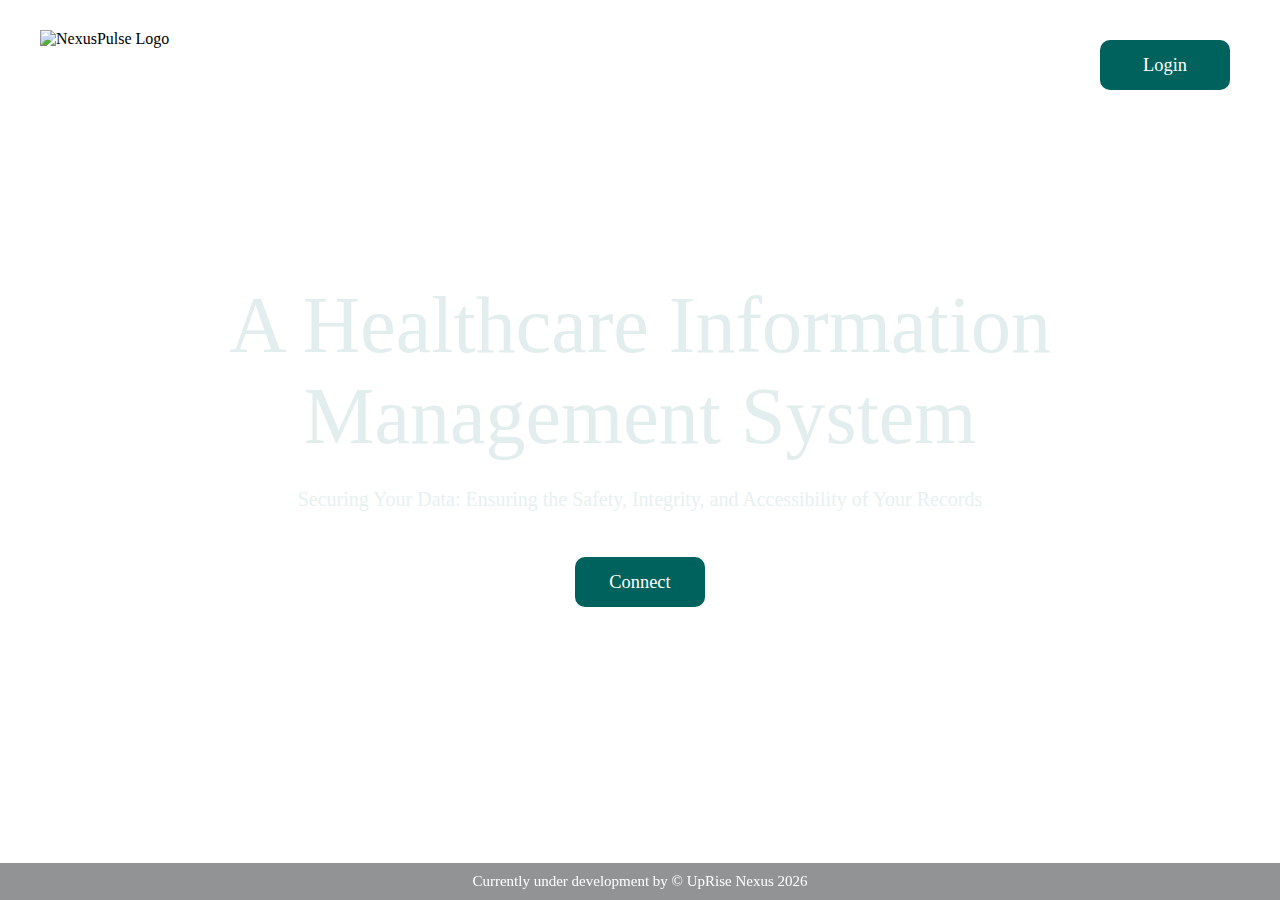
==== html/index.html @ 18b8d8aa "merged js files" ====
<!DOCTYPE html>
<html lang="en">
<head>
    <meta charset="UTF-8">
    <meta name="viewport" content="width=device-width, initial-scale=1.0">
    <title>NexusPulse</title>
    <link rel="stylesheet" href="../styles/style.css">
    <script src="../script.js" defer></script>
</head>
<body class="landing-page">
    <div class="background">
        <div class="container">
            <header class="header">
                <img src="../images/logo4.png" alt="NexusPulse Logo">
                <button class="login-form">Login</button>
            </header>
        
            <div class="content">
                <p class="hero">A Healthcare Information <br> Management System</p>
                <p class="sub-hero">Securing Your Data: Ensuring the Safety, Integrity, and Accessibility of Your Records</p>
                <button class="connect-button">Connect</button>
            </div>
        </div>
    </div>

    <footer class="footer">
        <p>Currently under development by © UpRise Nexus <script>document.write( new Date().getFullYear() );</script></p>
    </footer>

</body>
</html>
---- styles/style.css ----
@font-face {
    font-family: playfair;
    src: url(../fonts/PlayfairDisplay-Regular.ttf)
}

@font-face {
    font-family: sofia;
    src: url(../fonts/sofiapro-light.otf);
}


* {
    box-sizing: border-box;
    margin: 0;
    padding: 0;
}

header {
    display: flex;
    justify-content: space-between;
    padding: 30px 40px;
}

.landing-page {
    font-family: sofia;
  
    
}

.landing-page .container {
    height: 100vh;
}

.nexus-pulse {
    font-family: playfair;
    letter-spacing: -4px;
    font-size: 3em;
    color: #E1EEED;
}

header img {
    width: 230px;
}

.landing-page button {
    border-radius: 10px;
    font-size: 1.15em;
    width: 130px;
    height: 50px;
    font-family: sofia;
    font-weight: lighter;
    border-style: none;
    margin: 10px;
}

.register-button,
.login-form {
    background-color: #00625C;
    color: #ffffff;
}

.connect-button:hover,
.login-form:hover {
    background-color: #00524D; 
    cursor: pointer;
}

.content {
    margin-top: 150px;
    display: flex;
    flex-direction: column;
    text-align: center;
    color: #E1EEED;
    align-items: center;
}

.hero {
    font-family: playfair;
    font-weight: 500;
    margin-bottom: 10px;
    font-size: 5em;
}

.sub-hero {
    margin-bottom: 20px;
    font-size: 1.25em;
    padding: 16px;
    opacity: 80%;
}

.connect-button {
    width: 200px;
    background-color: #00625C;
    color: #FFFFFF;
}

.bottom-content {
    height: fit-content;
    background-color: #ffffff;
    display: flex;
    gap: 20px;
    justify-content: space-around;
}

.footer {
    position: fixed;
    bottom: 0;
    text-align: center;
    width: 100%;
    height: auto;
    background-color: #282d2e83;
    padding: 10px;
    color: #ffffff;
    font-size: 15px;
}

.background {
    background: url(../images/bg2.png);
    background-size: cover;
    background-blend-mode: overlay;
    background-attachment: fixed;
    background-position: center;
}
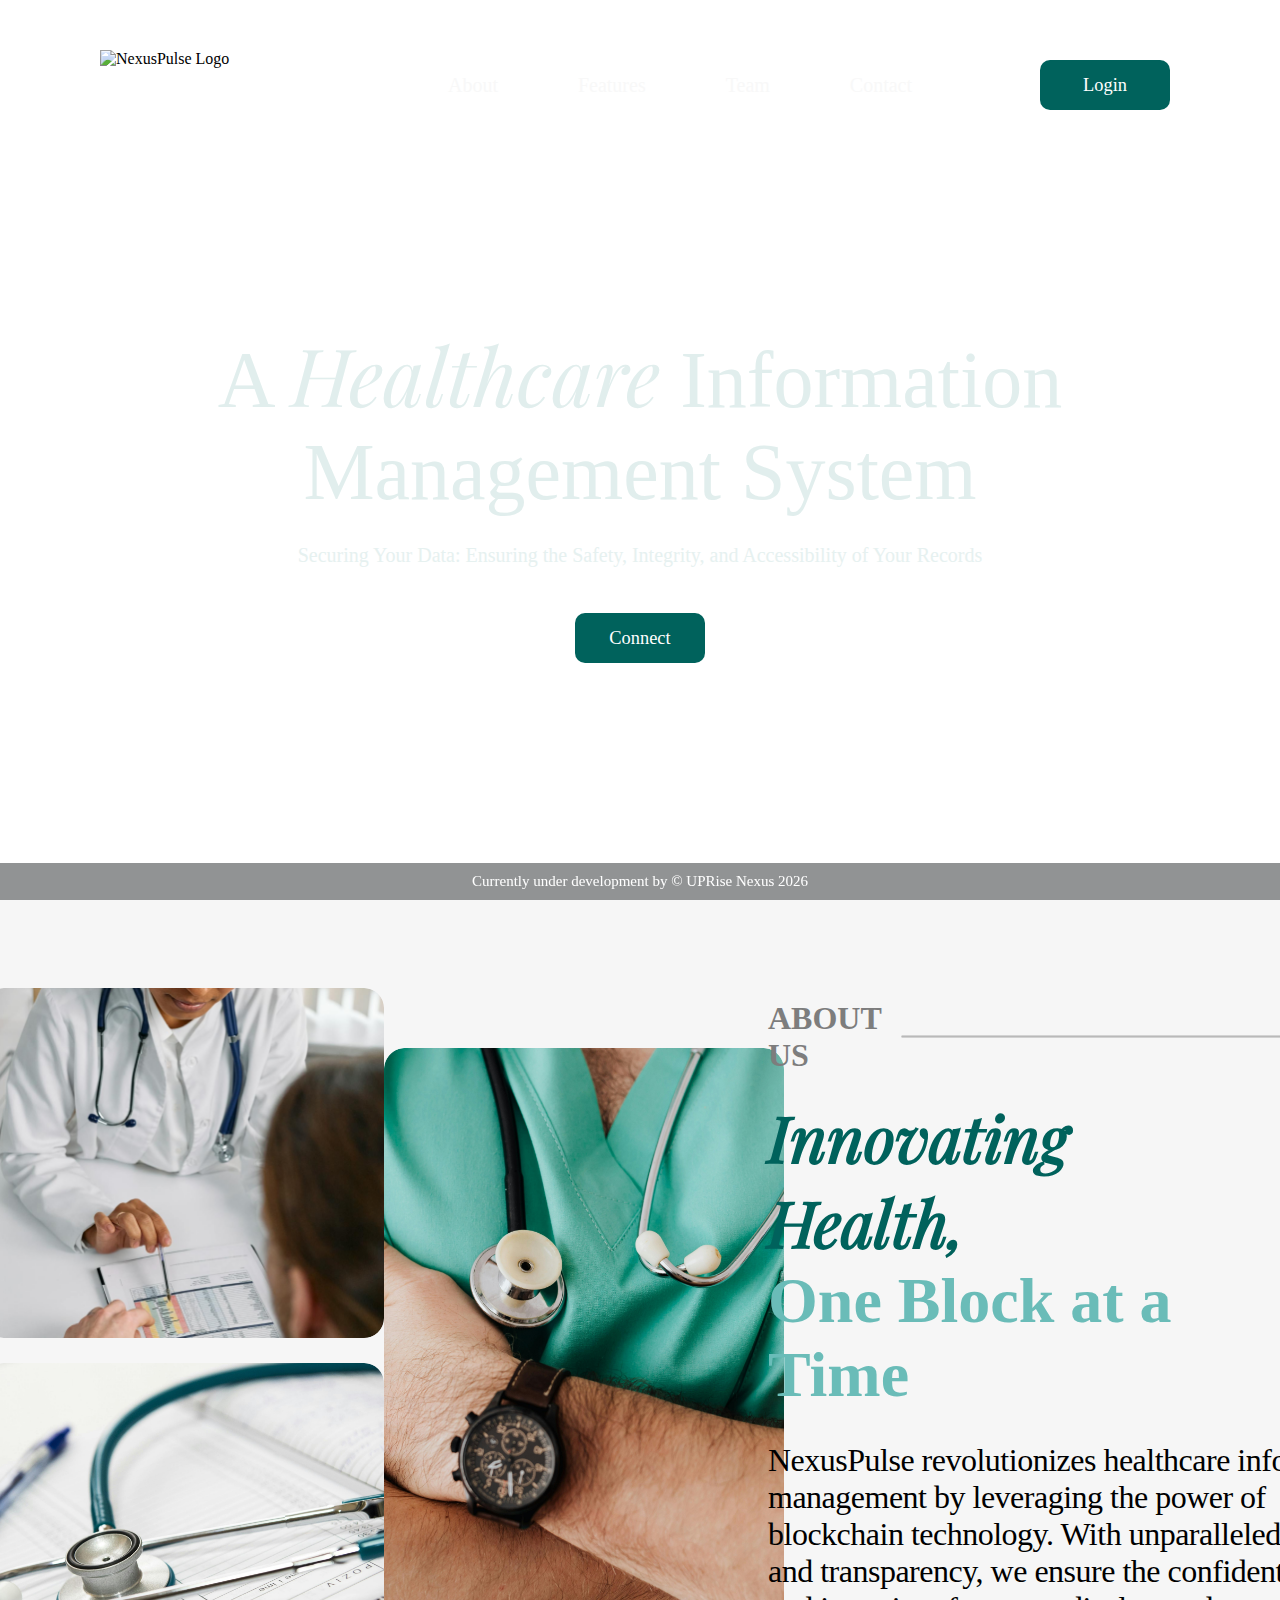
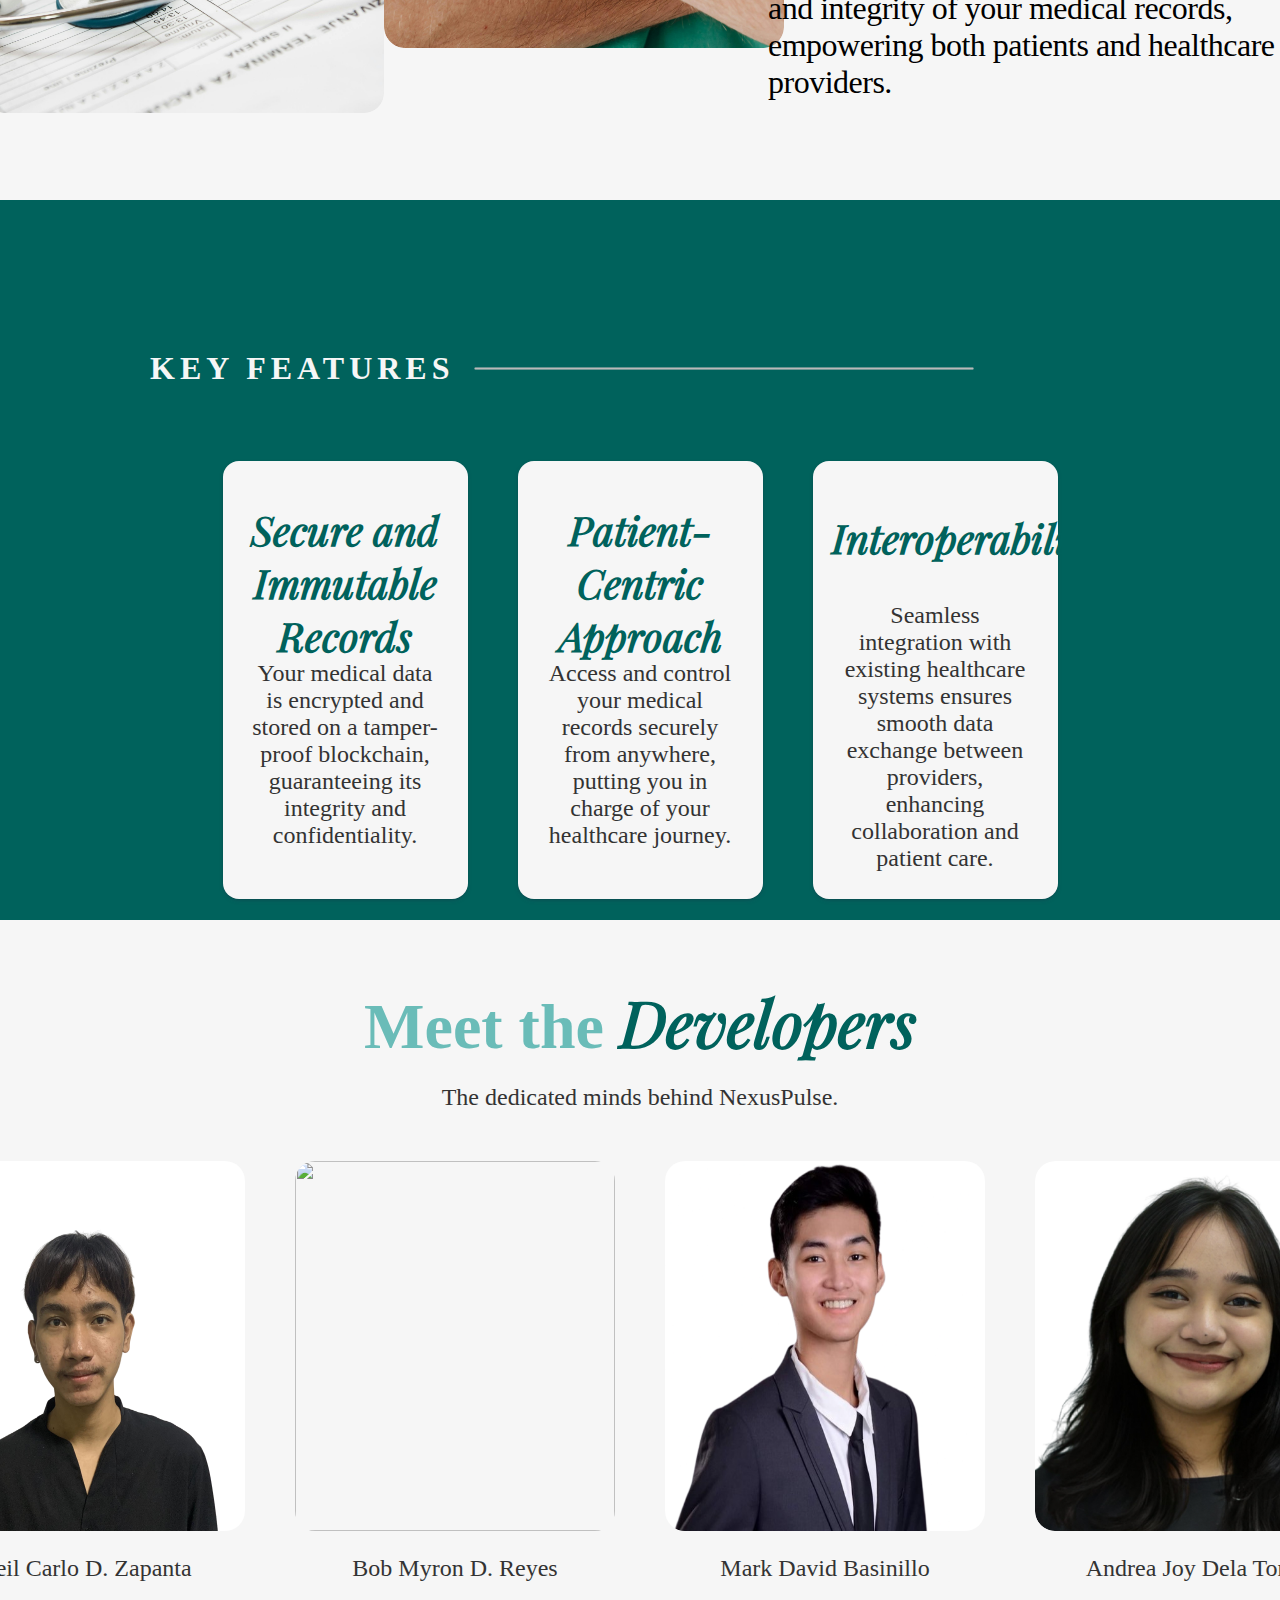
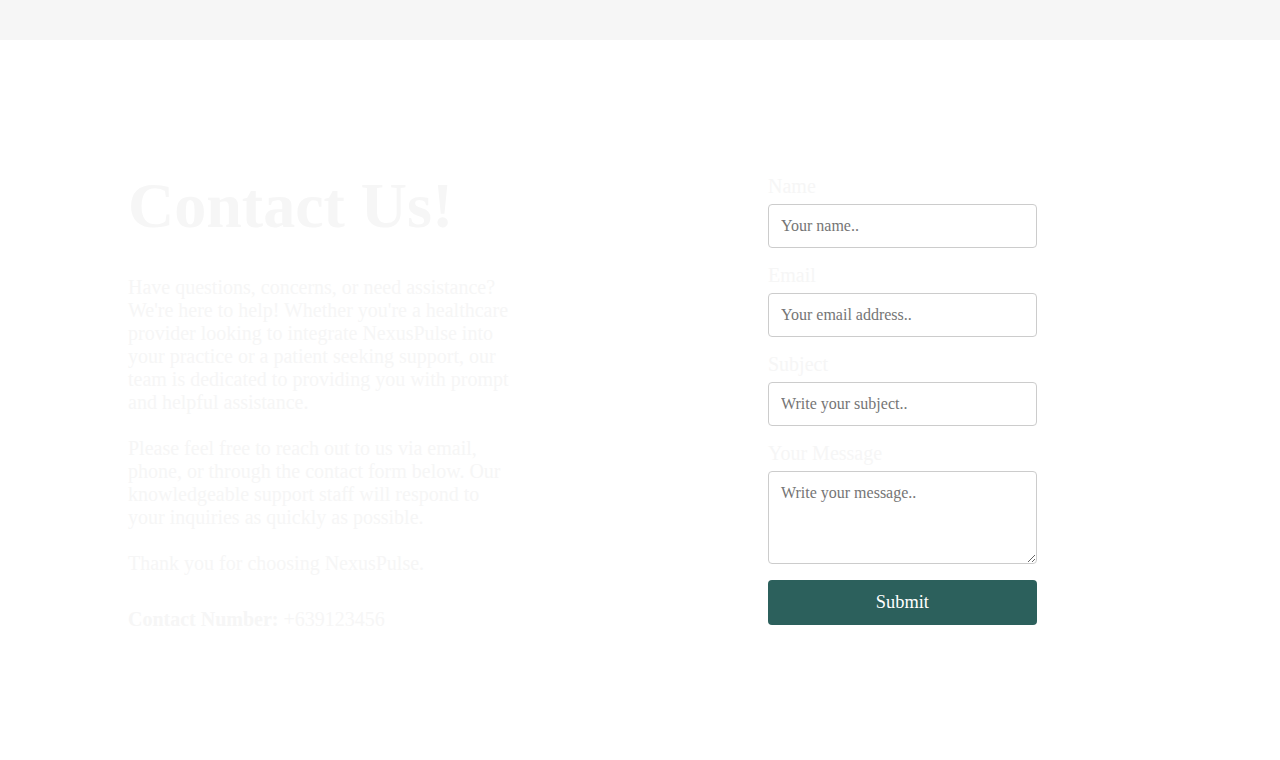
==== commit 76b85e80: "major changes in landing page" ====
--- a/html/index.html
+++ b/html/index.html
@@ -7,25 +7,132 @@
     <link rel="stylesheet" href="../styles/style.css">
     <script src="../script.js" defer></script>
 </head>
-<body class="landing-page">
+<body class="landing-page" id="home">
     <div class="background">
         <div class="container">
             <header class="header">
                 <img src="../images/logo4.png" alt="NexusPulse Logo">
+                <div class="nav-bar">
+                    <a href="#about" class="about">About</a>
+                    <a href="#features" class="features">Features</a>
+                    <a href="#team" class="team">Team</a>
+                    <a href="#contact-us" class="team">Contact</a>
+                </div>
                 <button class="login-form">Login</button>
             </header>
         
             <div class="content">
-                <p class="hero">A Healthcare Information <br> Management System</p>
+                <p class="hero">A <span class="healthcare">Healthcare</span> Information <br> Management System</p>
                 <p class="sub-hero">Securing Your Data: Ensuring the Safety, Integrity, and Accessibility of Your Records</p>
                 <button class="connect-button">Connect</button>
             </div>
         </div>
     </div>
 
+    <div class="about-us-container" id="about">
+        <div class="left">
+            <div class="left-img">
+                <img src="../images/image1.png" alt="">
+                <img src="../images/image2.png" alt="">
+            </div>
+            <div class="right-img">
+                <img src="../images/image3.png" alt="">
+            </div>
+        </div>
+        <div class="right">
+            <div class="about-us-text">
+                <p>ABOUT US</p>
+                <img class="dash" src="../images/dash.png" alt="">
+            </div>
+            <div class="about-header"><em>Innovating Health, </em><br> One Block at a Time</div>
+            <p>NexusPulse revolutionizes healthcare information management by leveraging
+                the power of blockchain technology. With unparalleled security and transparency, we ensure the confidentiality and integrity of your medical records, empowering both patients and healthcare providers.</p>
+        </div>
+    </div>
+
+    <div class="key-features-container" id="features">
+        <div class="header">
+            <h2>KEY FEATURES</h2>
+            <img src="../images/dash.png" alt="">
+        </div>
+        <div class="key-features-collection">
+            <div class="key-features-card">
+                <h3>Secure and Immutable Records</h3>
+                <p>Your medical data is encrypted and stored on a tamper-proof blockchain, guaranteeing its integrity and confidentiality.</p>
+            </div>
+            <div class="key-features-card">
+                <h3>Patient-Centric Approach</h3>
+                <p>Access and control your medical records securely from anywhere, putting you in charge of your healthcare journey.
+                </p>
+            </div>
+            <div class="key-features-card">
+                <h3 class="interoperability">Interoperability</h3>
+                <p>Seamless integration with existing healthcare systems ensures smooth data exchange between providers, enhancing collaboration and patient care.
+                </p>
+            </div>
+        </div>
+    </div>
+
+    <div class="team-container" id="team">
+        <div class="header">
+            <h2>Meet the <span class="developer">Developers</span></h2>
+            <p>The dedicated minds behind NexusPulse.</p>
+        </div>
+        <div class="card-container">
+            <div class="card-item">
+                <a href="https://www.facebook.com/mustbeneru" target="_blank"><img src="../images/neil-pfp.png" alt=""></a>
+                <p class="name">Neil Carlo D. Zapanta</p>
+            </div>
+            <div class="card-item">
+                <a href="https://www.facebook.com/bobmyron.36"><img src="../images/-pfp.png" alt=""></a>
+                <p class="name">Bob Myron D. Reyes</p>
+            </div>
+            <div class="card-item">
+                <a href="https://www.facebook.com/itsmarksheesh"><img src="../images/mark-pfp.png" alt=""></a>
+                <p class="name">Mark David Basinillo</p>
+            </div>
+            <div class="card-item">
+                <a href="https://www.facebook.com/andreajoydt"><img src="../images/andrea-pfp.png" alt=""></a>
+                <p class="name">Andrea Joy Dela Torre</p>
+            </div>
+        </div>
+    </div>
+    
+
+    <div class="contact-form-container" id="contact-us">
+        <div class="form-label cfc">
+            <h1>Contact Us!</h1>
+            <p>Have questions, concerns, or need assistance? We're here to help! Whether you're a healthcare provider looking to integrate NexusPulse into your practice or a patient seeking support, our team is dedicated to providing you with prompt and helpful assistance.
+            <br><br>
+            Please feel free to reach out to us via email, phone, or through the contact form below. Our knowledgeable support staff will respond to your inquiries as quickly as possible.
+            <br><br>  
+            Thank you for choosing NexusPulse.</p>
+            <h3>Contact Number: <a>+639123456</a></h3>
+        </div>
+
+        <div class="form-content cfc">
+            <form action="/action_page.php">
+                <label for="name">Name</label>
+                <input type="text" id="name" name="name" placeholder="Your name..">
+            
+                <label for="email">Email</label>
+                <input type="text" id="email" name="email" placeholder="Your email address..">
+
+                <label for="subject">Subject</label>
+                <input type="text" id="subject" name="subject" placeholder="Write your subject..">
+            
+                <label for="subject">Your Message</label>
+                <textarea id="subject" name="subject" placeholder="Write your message.." style="height:200px"></textarea>
+            
+                <input type="submit" value="Submit">
+              </form>
+        </div>
+        
+    </div>
+
     <footer class="footer">
-        <p>Currently under development by © UpRise Nexus <script>document.write( new Date().getFullYear() );</script></p>
-    </footer>
+        <p>Currently under development by © UPRise Nexus <script>document.write( new Date().getFullYear() );</script></p>
+    </footer> 
 
 </body>
 </html>--- a/styles/style.css
+++ b/styles/style.css
@@ -2,12 +2,21 @@
     font-family: playfair;
     src: url(../fonts/PlayfairDisplay-Regular.ttf)
 }
-
+ 
 @font-face {
     font-family: sofia;
     src: url(../fonts/sofiapro-light.otf);
 }
 
+@font-face {
+    font-family: playfair-italic;
+    src: url(../fonts/playfair-italic.ttf);
+}
+
+@keyframes scroll {
+    0% { opacity: 0; }
+    100% { opacity: 1; }
+}
 
 * {
     box-sizing: border-box;
@@ -18,13 +27,40 @@
 header {
     display: flex;
     justify-content: space-between;
-    padding: 30px 40px;
+    padding: 50px 100px;
+}
+
+.healthcare {
+    font-family: playfair-italic;
+}
+
+.nav-bar {
+    display: flex;
+    align-items: center;
+    color: #F6F6F6;
+    gap: 80px;
+    font-weight: lighter;
+    font-size: 1.25em;
+}
+
+.nav-bar > * {
+    opacity: 70%;
+}
+
+.nav-bar > *:hover {
+    cursor: pointer;
+    border-bottom: 2px solid gray;
+    font-weight: bold;
+    opacity: 100%;
+}
+
+a {
+    text-decoration: none;
+    color: #F6F6F6;
 }
 
 .landing-page {
     font-family: sofia;
-  
-    
 }
 
 .landing-page .container {
@@ -102,9 +138,322 @@
     justify-content: space-around;
 }
 
+
+.background {
+    background: url(../images/bg2.png);
+    background-size: cover;
+    background-attachment: fixed;
+    background-position: center;
+}
+
+.about-us-container{
+    width: 100%;
+    height: 70vh;
+    display: flex;
+    justify-content: center;
+    align-items: center;
+    background-color: #00615a;
+}
+
+.about-us-container{
+    width: 100%;
+    height: 100vh;
+    display: flex;
+    background-color: #F6F6F6;
+    font-family: playfair;
+    margin: auto;
+}
+
+.about-us-container > .left {
+    display: flex;
+    align-items: center;
+    width: 60%;
+    text-align: center;
+}
+
+.about-us-container .left-img img {
+    width: 400px;
+    height: 350px;
+    border-radius: 20px;
+}
+
+.about-us-container .left-img {
+    display: flex;
+    flex-direction: column;
+    width: 50%;
+    gap: 25px;
+    align-items: end;
+}
+
+.about-us-container .right-img {
+    width: 40%;
+}
+
+.about-us-container .right-img img{
+    width: 400px;
+    height: 600px;
+    border-radius: 20px;
+}
+
+.about-us-text {
+    color: #7D7D7D;
+    font-family: sofia;
+    font-size: 2em;
+    gap: 20px;
+    display: flex;
+    margin-bottom: 20px;
+    font-weight: bold;
+    align-items: center;
+}
+
+.dash {
+    width: 400px;
+}
+
+.about-header {
+    color: #6ABCB8;
+    margin-bottom: 30px;
+}
+
+.about-us-container > .right > p {
+    font-family: sofia;
+}
+
+.about-us-container > .right {
+    display: flex;
+    flex-direction: column;
+    width: 40%;
+}
+
+.about-header {
+    font-size: 4em;
+    font-weight: 600;
+}
+
+em {
+    font-weight: 600;
+    font-family: playfair-italic;
+    color: #00625C;
+}
+
+.about-us-container > .right > p {
+    font-size: 2em;
+    width: 620px;
+    text-align: left;
+    letter-spacing: -.5px;
+}
+
+.key-features-container {
+    padding: 150px;
+    display: flex;
+    flex-direction: column;
+    width: 100%;
+    height: 80vh;
+    gap: 24px;
+    background-color: #00625C;
+}
+
+.key-features-container h2{
+    font-size: 2em;
+    letter-spacing: 5px;
+    color: #F6F6F6;
+}
+
+.key-features-container > .header {
+    display: flex;
+    align-items: center;
+    gap: 20px;
+}
+
+.key-features-container h3{
+    font-size: 2.5em;
+    color: #00625C;
+    font-family: playfair-italic;
+}
+
+.key-features-container > .header img {
+    width: 500px;
+}
+
+.key-features-container p{
+    font-size: 1.5em;
+    color: #333333;
+    margin: 8px;
+}
+
+.key-features-collection{
+    width: 100%;
+    height: fit-content;
+    display: flex;
+    flex-direction: row;
+    justify-content: center;
+    align-items: center;
+    gap: 50px;
+    margin-top: 50px;
+}
+
+.key-features-card{
+    width: 25%;
+    height: 100%;
+    border-radius: 16px;
+    display: flex;
+    flex-direction: column;
+    text-align: center;
+    justify-content: center;
+    padding: 2%;
+    gap: 30px;
+    background-color: #f6f6f6;
+    box-shadow: rgba(50, 50, 93, 0.25) 0px 2px 5px -1px, rgba(0, 0, 0, 0.3) 0px 1px 3px -1px;
+}
+
+.key-features-card h3{
+    font-size: 2.5em;
+    height: 30%;
+}
+
+.interoperability {
+    padding-top: 30px;
+}
+
+.team-container {
+    width: 100%;
+    height: 80vh;
+    color: #6ABCB8;
+    background-color: #F6F6F6;
+    gap: 50px;
+    display: flex;
+    flex-direction: column;
+    justify-content: center;
+}
+
+.team-container > .header {
+    display: flex;
+    flex-direction: column;
+    align-items: center;
+    gap: 20px;
+}
+
+.team-container h2 {
+    font-size: 4em;
+    font-family: playfair;
+}
+
+.team-container > .header p,
+.team-container .name {
+    font-size: 1.5em;
+    color: #333333;
+}
+
+.team-container .card-container {
+    display: flex;
+    justify-content: center;
+    gap: 50px;
+}
+
+.team-container .card-item {
+    display: flex;
+    flex-direction: column;
+    gap: 20px;
+    align-items: center;
+}
+
+.developer {
+    color: #00625C;
+    font-family: playfair-italic;
+}
+
+.team-container img {
+    width: 320px;
+    height: 370px;
+    border-radius: 20px;
+}
+
+.contact-form-container{
+    width: 100%;
+    height: 80vh;
+    display: flex;
+    justify-content: center;
+    background: url(../images/bg2.png);
+    background-position: center;
+    background-repeat: no-repeat;
+    background-size: cover;
+    background-attachment: fixed;
+    background-position: center;
+}
+
+.cfc{
+    width: 50%;
+    padding: 10%;
+    display: flex;
+    flex-direction: column;
+    justify-content: space-evenly;
+}
+
+.form-label{
+    gap:32px;
+}
+
+.form-label h1{
+    font-size: 4em;
+    color: #f6f6f6;
+
+}
+
+.form-label p, .form-label h3{
+    font-size: 1.25em;
+    color: #f6f6f6;
+}
+
+h3 a{
+    font-weight: lighter;
+}
+
+form{
+    display: flex;
+    flex-direction: column;
+    width: 70%;
+    height: 50vh;
+    align-items: space-evenly;
+    justify-content: space-evenly;
+}
+
+form label {
+    color: #f6f6f6;
+    font-size: 1.25em;
+}
+
+input[type=text], select, textarea {    
+    width: 100%;
+    padding: 12px;
+    border: 1px solid #ccc;
+    border-radius: 4px;
+    box-sizing: border-box;
+    margin-top: 6px;
+    margin-bottom: 16px;
+    resize: vertical;
+    font-family: sofia;
+    font-size: 1em;
+}
+  
+input[type=submit] {
+    background-color: #2c605c;
+    color: white;
+    padding: 12px 20px;
+    border: none;
+    border-radius: 4px;
+    font-size: 1.15em;
+    font-family: sofia;
+    cursor: pointer;
+}
+  
+input[type=submit]:hover {
+    background-color: #00625C;
+}
+
 .footer {
     position: fixed;
     bottom: 0;
+    font-family: sofia;
     text-align: center;
     width: 100%;
     height: auto;
@@ -113,11 +462,3 @@
     color: #ffffff;
     font-size: 15px;
 }
-
-.background {
-    background: url(../images/bg2.png);
-    background-size: cover;
-    background-blend-mode: overlay;
-    background-attachment: fixed;
-    background-position: center;
-}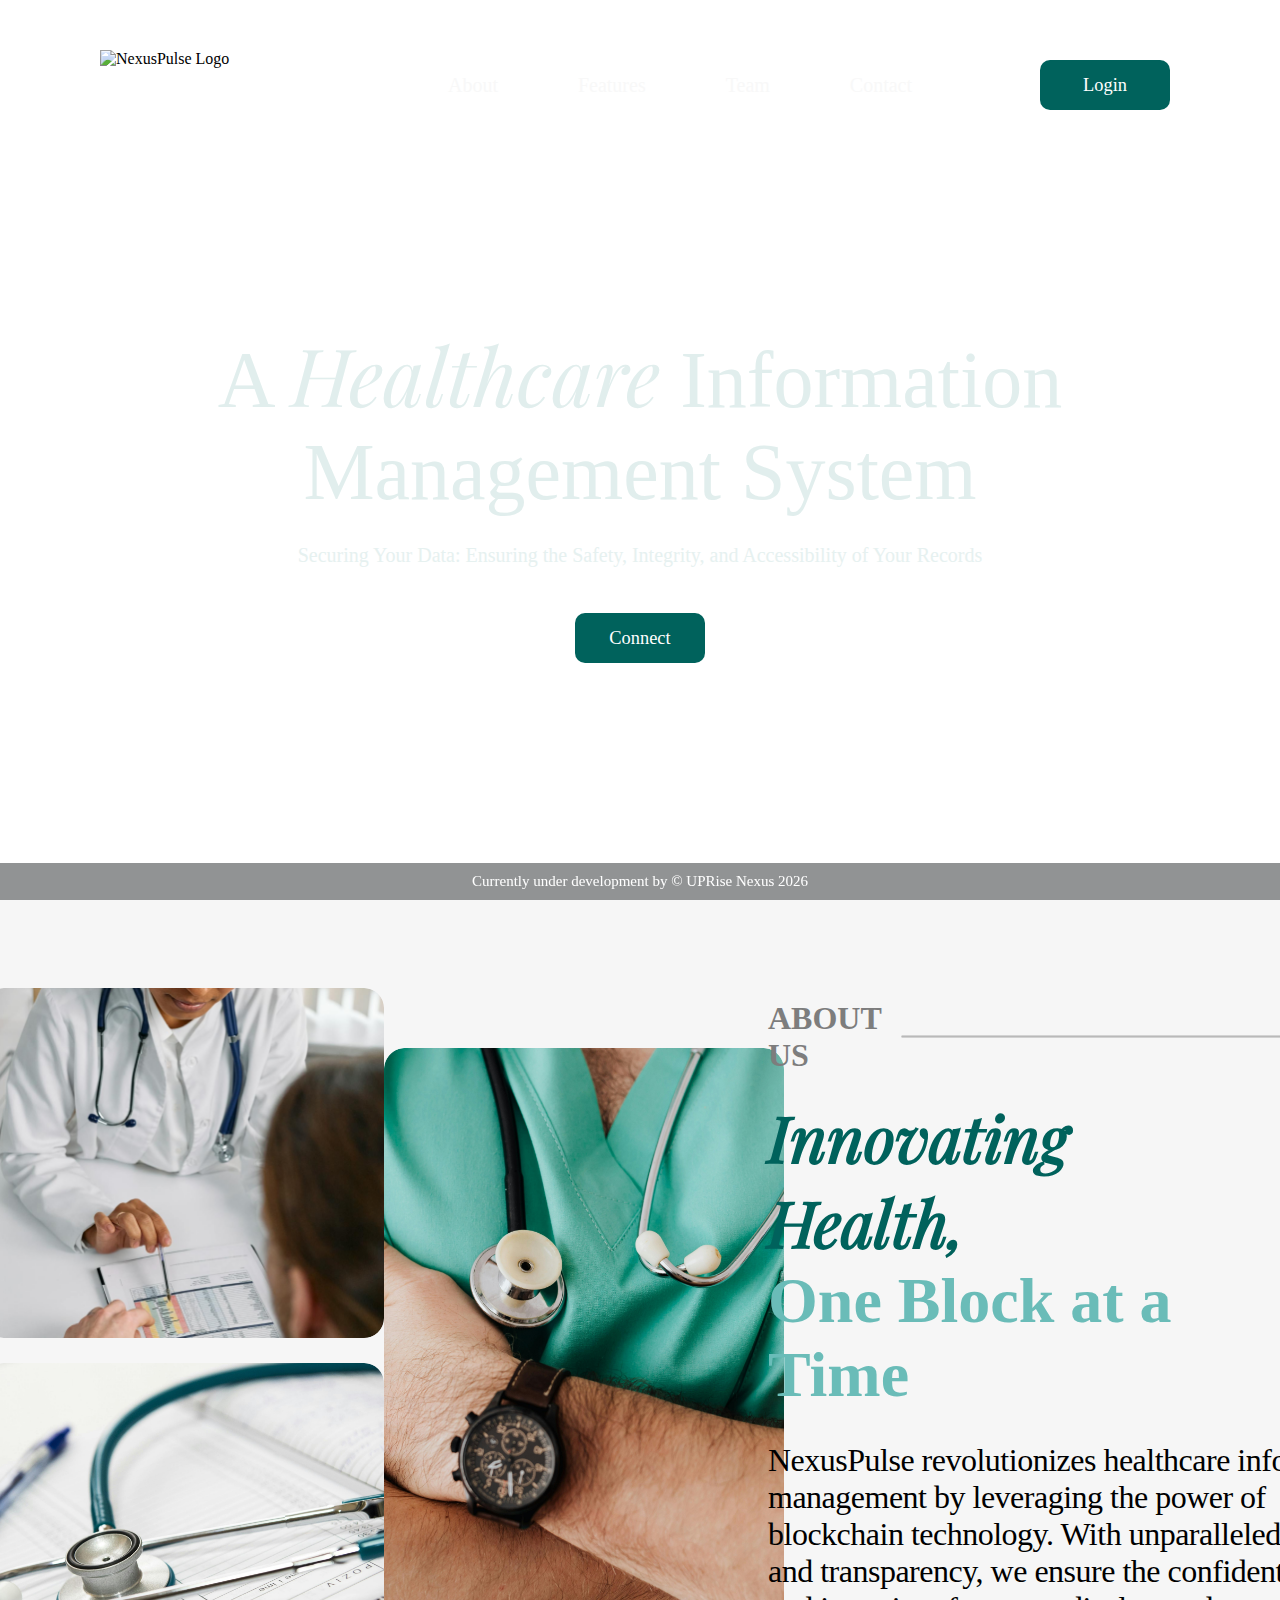
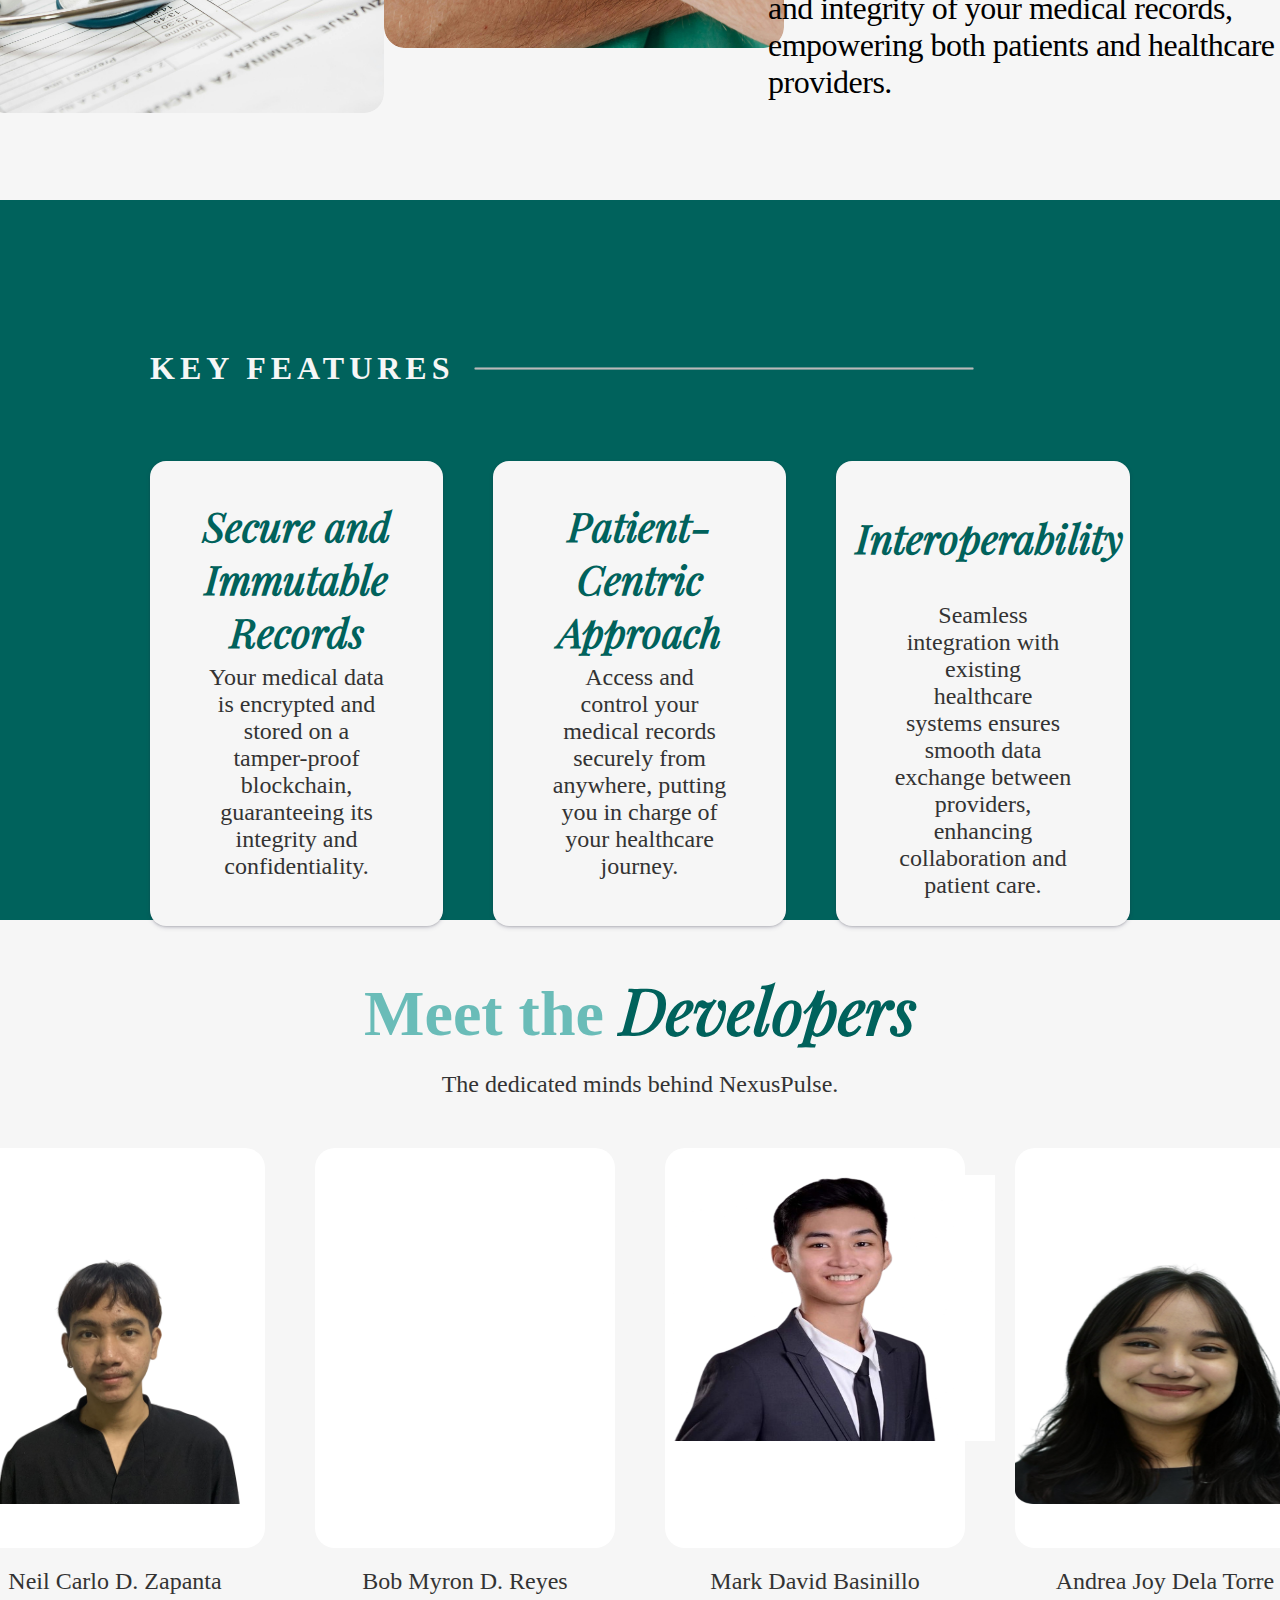
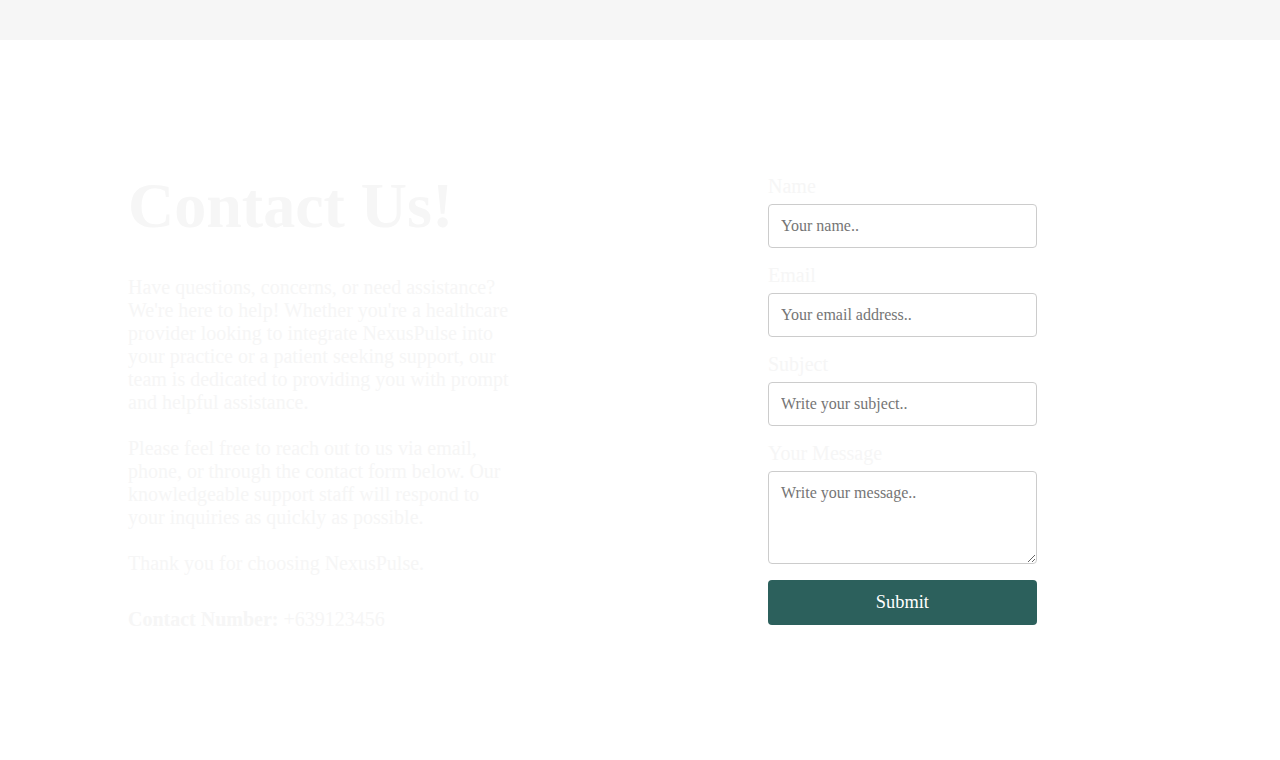
==== commit 03dc992e: "put index.html back to html directory" ====
--- a/html/index.html
+++ b/html/index.html
@@ -80,19 +80,27 @@
         </div>
         <div class="card-container">
             <div class="card-item">
-                <a href="https://www.facebook.com/mustbeneru" target="_blank"><img src="../images/neil-pfp.png" alt=""></a>
+                <div class="img-container">
+                    <a href="https://www.facebook.com/mustbeneru" target="_blank"><img src="../images/neil-pfp.png" alt="" class="neil"></a>
+                </div>
                 <p class="name">Neil Carlo D. Zapanta</p>
             </div>
             <div class="card-item">
-                <a href="https://www.facebook.com/bobmyron.36"><img src="../images/-pfp.png" alt=""></a>
+                <div class="img-container">
+                    <a href="https://www.facebook.com/bobmyron.36"><img src="../images/bob-pfp.png" alt="" class="bob"></a>
+                </div>
                 <p class="name">Bob Myron D. Reyes</p>
             </div>
             <div class="card-item">
-                <a href="https://www.facebook.com/itsmarksheesh"><img src="../images/mark-pfp.png" alt=""></a>
+                <div class="img-container">
+                    <a href="https://www.facebook.com/itsmarksheesh"><img src="../images/mark-pfp.png" alt="" class="mark"></a>
+                </div>
                 <p class="name">Mark David Basinillo</p>
             </div>
             <div class="card-item">
-                <a href="https://www.facebook.com/andreajoydt"><img src="../images/andrea-pfp.png" alt=""></a>
+                <div class="img-container">
+                    <a href="https://www.facebook.com/andreajoydt"><img src="../images/andrea-pfp.png" alt="" class="andrea"></a>
+                </div>
                 <p class="name">Andrea Joy Dela Torre</p>
             </div>
         </div>
--- a/styles/style.css
+++ b/styles/style.css
@@ -292,8 +292,8 @@
     margin-top: 50px;
 }
 
-.key-features-card{
-    width: 25%;
+.key-features-card {
+    width: 30%;
     height: 100%;
     border-radius: 16px;
     display: flex;
@@ -311,6 +311,10 @@
     height: 30%;
 }
 
+.key-features-card p {
+    padding: 0 30px;
+}
+
 .interoperability {
     padding-top: 30px;
 }
@@ -362,10 +366,39 @@
     font-family: playfair-italic;
 }
 
-.team-container img {
-    width: 320px;
-    height: 370px;
+.img-container {
+    background-color: white;
+    width: 300px;
+    height: 400px;
+    display: flex;
+    flex-direction: column;
     border-radius: 20px;
+    justify-content: flex-end;
+    padding-bottom: 40px;
+}
+
+.neil {
+    width: 100%;
+    height: auto;
+}
+
+.bob {
+    width: 90%;
+    margin-left: 15px;
+    height: auto;
+}
+
+.andrea {
+    height: 250px;
+    width: 100%;
+}
+
+
+
+.mark {
+
+    height: 80%;
+    width: 110%;
 }
 
 .contact-form-container{
